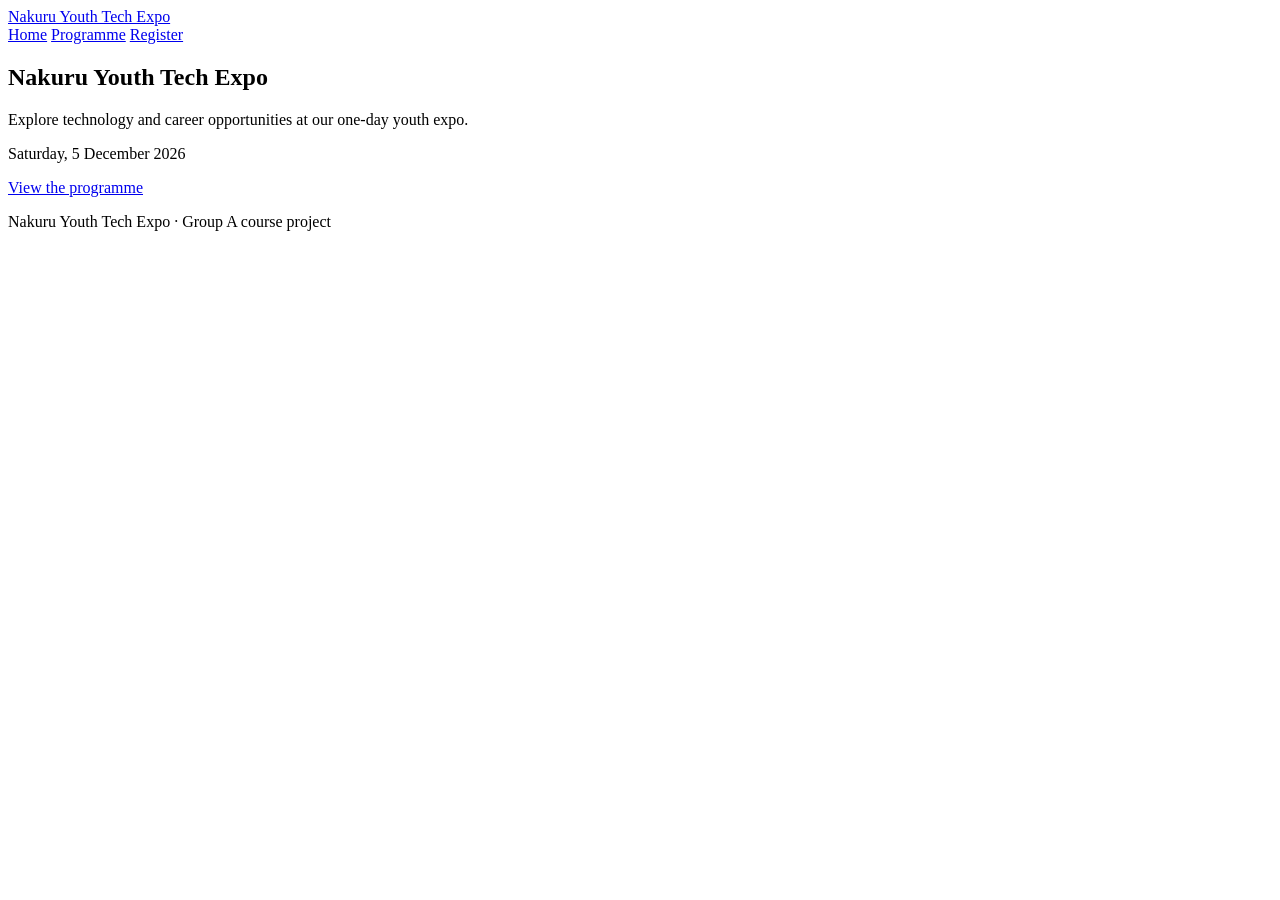
==== index.html @ 0270a19d "Create initial three-page structure for Nakuru Youth Tech Expo" ====
<!DOCTYPE html>
<html lang="en">
<head>
  <meta charset="UTF-8">
  <meta name="viewport" content="width=device-width, initial-scale=1">
  <title>Home | Nakuru Youth Tech Expo</title>

  <!-- All three pages share the same stylesheet and script. -->
  <link rel="stylesheet" href="css/style.css">
  <script src="js/script.js" defer></script>
</head>
<body>
  <header>
    <a href="index.html">Nakuru Youth Tech Expo</a>

    <!-- Keep the links in the same order on every page.
         Move aria-current="page" to the link for the page you are editing. -->
    <nav aria-label="Main navigation">
      <a href="index.html" aria-current="page">Home</a>
      <a href="programme.html">Programme</a>
      <a href="register.html">Register</a>
    </nav>
  </header>

  <main>
    <section aria-labelledby="expo-heading">
      <h1 id="expo-heading">Nakuru Youth Tech Expo</h1>
      <p>Explore technology and career opportunities at our one-day youth expo.</p>
      <p><time datetime="2026-12-05">Saturday, 5 December 2026</time></p>
      <a href="programme.html">View the programme</a>
    </section>
  </main>

  <footer>
    <p>Nakuru Youth Tech Expo · Group A course project</p>
  </footer>
</body>
</html>
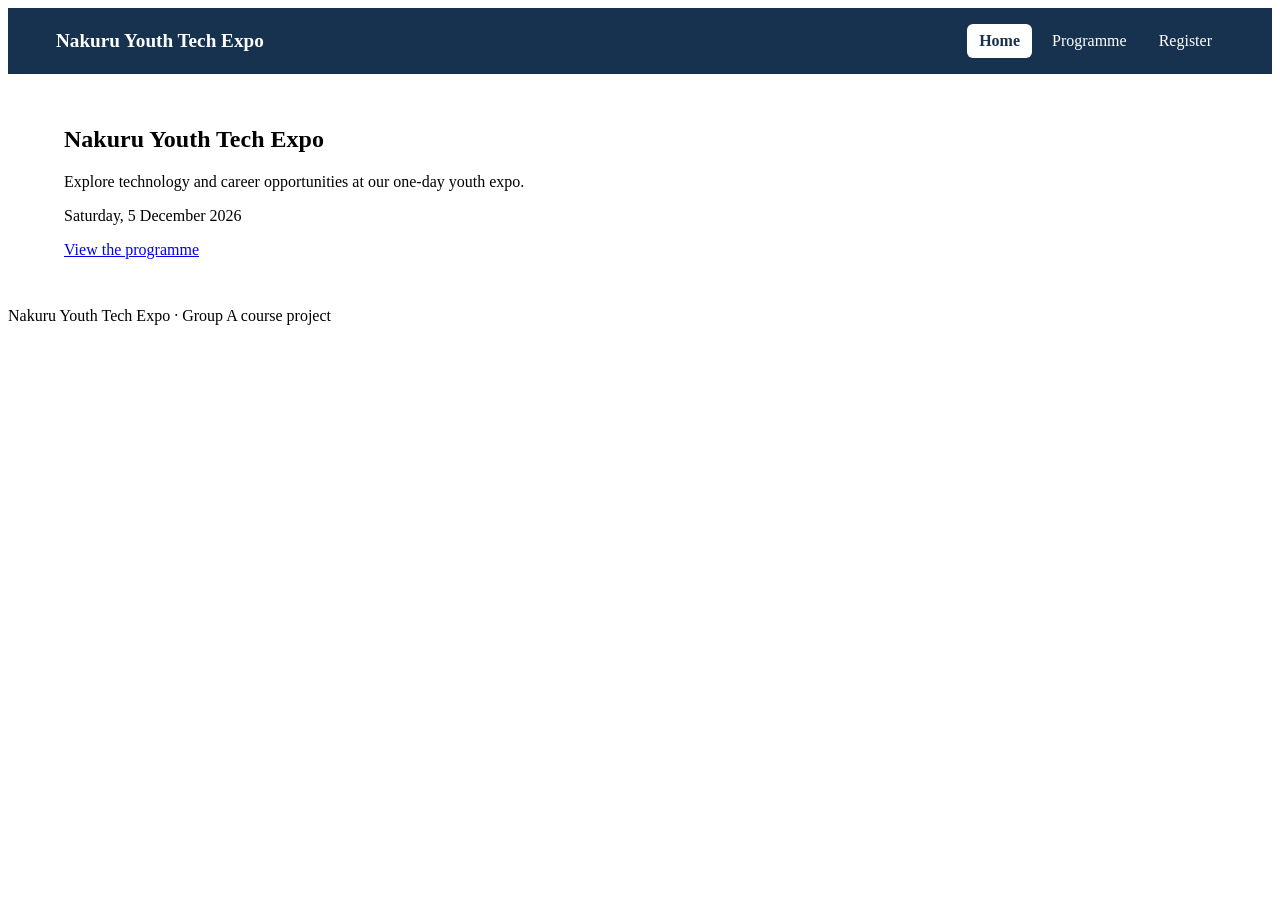
==== commit ad5d4c5e: "Add mobile navigation toggle" ====
--- a/index.html
+++ b/index.html
@@ -13,9 +13,19 @@
   <header>
     <a href="index.html">Nakuru Youth Tech Expo</a>
 
-    <!-- Keep the links in the same order on every page.
-         Move aria-current="page" to the link for the page you are editing. -->
-    <nav aria-label="Main navigation">
+    <!-- JavaScript reveals this button on mobile. Without it, the links stay visible. -->
+    <button
+      class="menu-toggle"
+      type="button"
+      aria-controls="main-nav"
+      aria-expanded="false"
+      hidden
+    >
+      Menu
+    </button>
+
+    <!-- Keep the same link order on every page and mark the current page. -->
+    <nav id="main-nav" aria-label="Main navigation">
       <a href="index.html" aria-current="page">Home</a>
       <a href="programme.html">Programme</a>
       <a href="register.html">Register</a>
--- a/css/style.css
+++ b/css/style.css
@@ -0,0 +1,214 @@
+/* Start with one column so the profiles are easy to read on phones. */
+.speaker-grid {
+  display: grid;
+  gap: 1.25rem;
+}
+
+.speaker-card {
+  min-width: 0;
+  padding: 1rem;
+  border: 1px solid #d8e0e8;
+  border-radius: 0.75rem;
+  background: #fff;
+}
+
+/* Use the same frame for every portrait without stretching the image. */
+.speaker-card img {
+  display: block;
+  width: 100%;
+  aspect-ratio: 4 / 3;
+  object-fit: cover;
+  object-position: center 30%;
+  border-radius: 0.5rem;
+}
+
+/* Add columns when there is enough space for the profile text. */
+@media (min-width: 768px) {
+  .speaker-grid {
+    grid-template-columns: repeat(2, minmax(0, 1fr));
+  }
+}
+
+@media (min-width: 1024px) {
+  .speaker-grid {
+    grid-template-columns: repeat(3, minmax(0, 1fr));
+  }
+}
+
+/* Keep the page readable on wide screens and leave space at the edges. */
+main {
+  width: calc(100% - 2rem);
+  max-width: 72rem;
+  margin-inline: auto;
+  padding-block: 2rem;
+}
+
+/* Fit the whole portrait in a consistent frame without cropping faces. */
+.speaker-card img {
+  width: 100%;
+  height: 13rem;
+  aspect-ratio: auto;
+  object-fit: contain;
+  object-position: center;
+  background-color: #f1f5f9;
+}
+
+/* Give the schedule room to breathe while letting long titles wrap. */
+.schedule-table {
+  width: 100%;
+  border-collapse: collapse;
+}
+
+.schedule-table caption {
+  padding-bottom: 0.5rem;
+  text-align: left;
+}
+
+.schedule-table th,
+.schedule-table td {
+  padding: 0.65rem 0.5rem;
+  border-bottom: 1px solid #d8e0e8;
+  text-align: left;
+  vertical-align: top;
+}
+
+.schedule-table thead {
+  background-color: #16324f;
+  color: #fff;
+}
+
+.schedule-table tbody tr:nth-child(even) {
+  background-color: #f1f5f9;
+}
+
+/* Keep the form compact on desktop and let it fill the space on phones. */
+.registration-form {
+  box-sizing: border-box;
+  max-width: 36rem;
+  padding: 1.25rem;
+  border: 1px solid #d8e0e8;
+  border-radius: 0.75rem;
+  background-color: #f1f5f9;
+}
+
+.registration-form p {
+  margin: 0 0 1rem;
+}
+
+.registration-form label {
+  display: block;
+  margin-bottom: 0.35rem;
+  font-weight: 600;
+}
+
+.registration-form input,
+.registration-form select {
+  box-sizing: border-box;
+  width: 100%;
+  min-height: 44px;
+  padding: 0.6rem;
+  border: 1px solid #718096;
+  border-radius: 0.4rem;
+  background-color: #fff;
+  color: #16324f;
+  font: inherit;
+}
+
+.registration-form button {
+  min-height: 44px;
+  padding: 0.65rem 1rem;
+  border: 0;
+  border-radius: 0.4rem;
+  background-color: #16324f;
+  color: #fff;
+  font: inherit;
+  cursor: pointer;
+}
+
+.registration-form button:hover {
+  background-color: #244b70;
+}
+
+/* Make the active control easy to spot when navigating with Tab. */
+.registration-form :focus-visible {
+  outline: 3px solid #2164a8;
+  outline-offset: 3px;
+}
+
+/* Shared header: stack the brand and navigation on small screens. */
+body > header {
+  display: flex;
+  flex-direction: column;
+  align-items: flex-start;
+  gap: 0.75rem;
+  padding: 1rem clamp(1rem, 4vw, 3rem);
+  background-color: #16324f;
+  color: #fff;
+}
+
+body > header > a {
+  color: inherit;
+  font-size: 1.2rem;
+  font-weight: 700;
+  text-decoration: none;
+}
+
+/* Let the links wrap if the screen is too narrow for one row. */
+body > header nav {
+  display: flex;
+  flex-wrap: wrap;
+  gap: 0.25rem 0.5rem;
+}
+
+body > header nav a {
+  display: block;
+  padding: 0.5rem 0.75rem;
+  border-radius: 0.375rem;
+  color: inherit;
+  text-decoration: none;
+}
+
+body > header nav a:hover {
+  background-color: #284b6b;
+}
+
+/* Each page already marks its own link with aria-current="page". */
+body > header nav a[aria-current="page"] {
+  background-color: #fff;
+  color: #16324f;
+  font-weight: 700;
+}
+
+body > header a:focus-visible {
+  outline: 3px solid #ffd166;
+  outline-offset: 3px;
+}
+
+/* On wider screens, place the brand and links on the same row. */
+@media (min-width: 768px) {
+  body > header {
+    flex-direction: row;
+    align-items: center;
+    justify-content: space-between;
+  }
+}
+
+.menu-toggle {
+  padding: 0.5rem 0.75rem;
+  border: 1px solid currentColor;
+  border-radius: 0.375rem;
+  background: transparent;
+  color: inherit;
+  font: inherit;
+  cursor: pointer;
+}
+
+.menu-toggle:focus-visible {
+  outline: 3px solid #ffd166;
+  outline-offset: 3px;
+}
+
+/* The existing display: flex rule would otherwise override hidden. */
+body > header nav[hidden] {
+  display: none;
+}
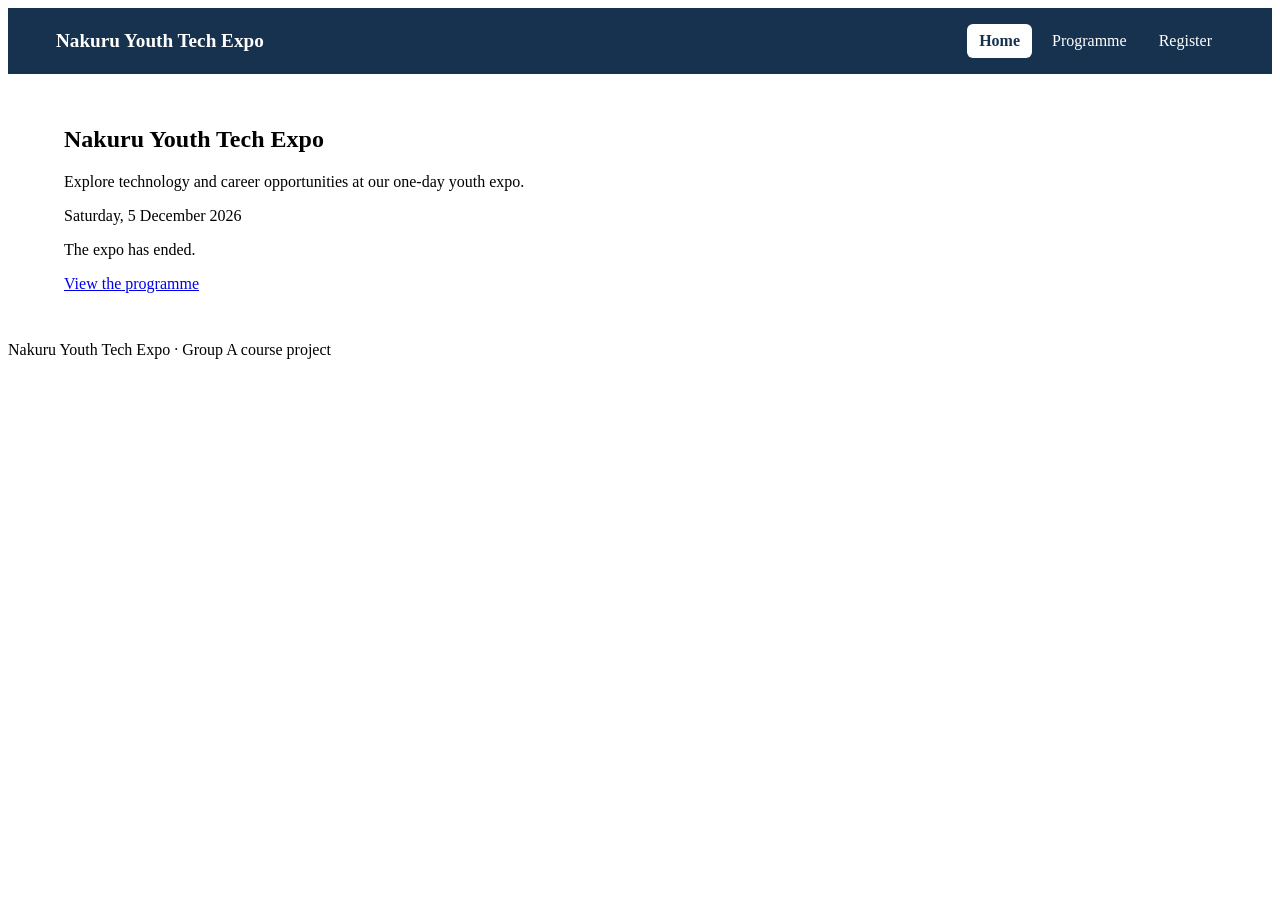
==== commit 780bd45b: "Add live expo countdown to the home page" ====
--- a/index.html
+++ b/index.html
@@ -13,7 +13,8 @@
   <header>
     <a href="index.html">Nakuru Youth Tech Expo</a>
 
-    <!-- JavaScript reveals this button on mobile. Without it, the links stay visible. -->
+    <!-- JavaScript shows the Menu button on mobile. Without JavaScript,
+         the navigation links stay visible. -->
     <button
       class="menu-toggle"
       type="button"
@@ -37,6 +38,10 @@
       <h1 id="expo-heading">Nakuru Youth Tech Expo</h1>
       <p>Explore technology and career opportunities at our one-day youth expo.</p>
       <p><time datetime="2026-12-05">Saturday, 5 December 2026</time></p>
+
+      <!-- The shared script fills in and reveals the countdown. -->
+      <p id="expo-countdown" hidden></p>
+
       <a href="programme.html">View the programme</a>
     </section>
   </main>
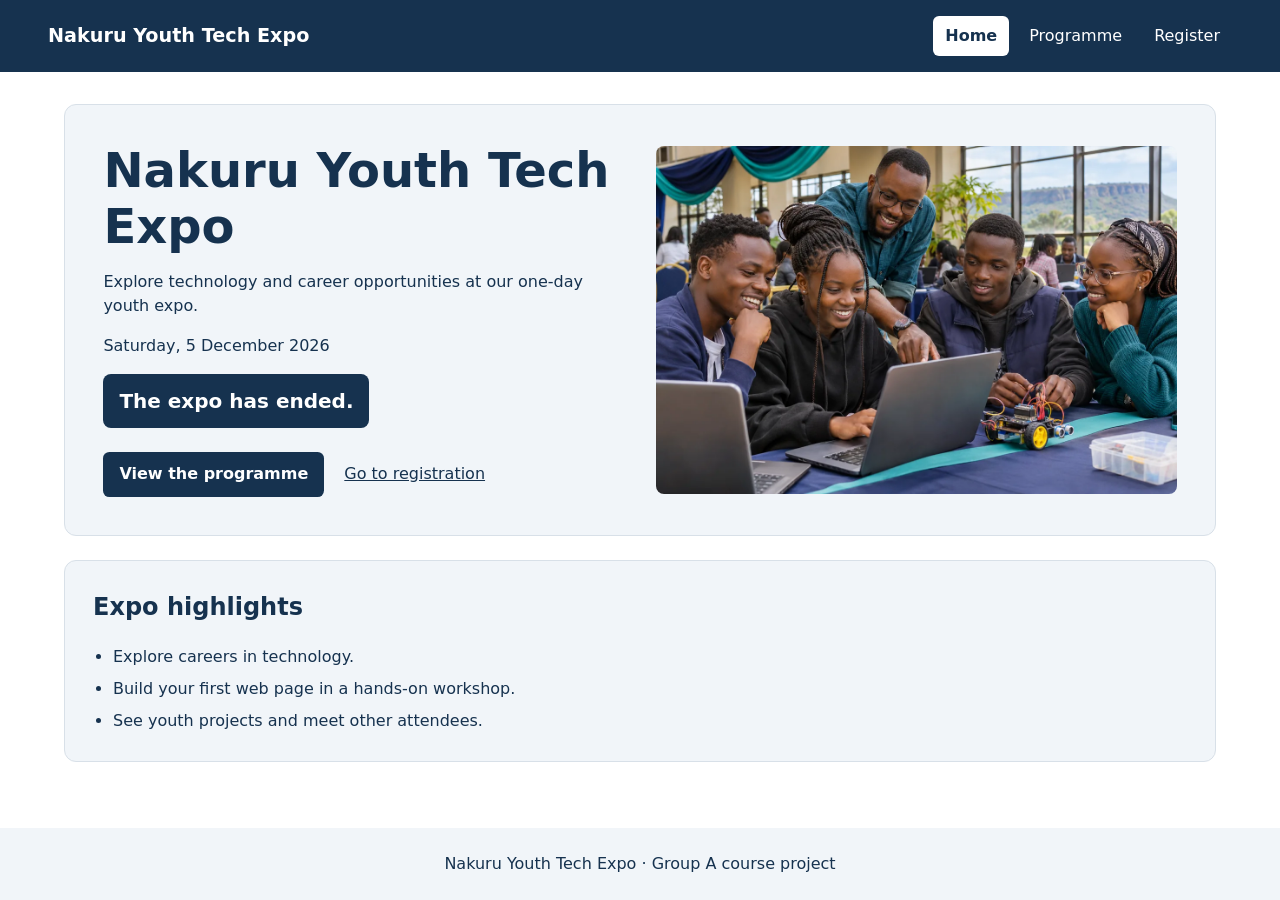
==== commit c4762ca2: "Polish expo layouts and add registration FAQ" ====
--- a/index.html
+++ b/index.html
@@ -25,7 +25,6 @@
       Menu
     </button>
 
-    <!-- Keep the same link order on every page and mark the current page. -->
     <nav id="main-nav" aria-label="Main navigation">
       <a href="index.html" aria-current="page">Home</a>
       <a href="programme.html">Programme</a>
@@ -33,16 +32,39 @@
     </nav>
   </header>
 
-  <main>
-    <section aria-labelledby="expo-heading">
-      <h1 id="expo-heading">Nakuru Youth Tech Expo</h1>
-      <p>Explore technology and career opportunities at our one-day youth expo.</p>
-      <p><time datetime="2026-12-05">Saturday, 5 December 2026</time></p>
+  <main class="home-layout">
+    <!-- Only the introduction and image share a row on desktop. -->
+    <section class="home-hero" aria-labelledby="expo-heading">
+      <div class="home-hero-copy">
+        <h1 id="expo-heading">Nakuru Youth Tech Expo</h1>
+        <p>Explore technology and career opportunities at our one-day youth expo.</p>
+        <p><time datetime="2026-12-05">Saturday, 5 December 2026</time></p>
 
-      <!-- The shared script fills in and reveals the countdown. -->
-      <p id="expo-countdown" hidden></p>
+        <!-- The shared script fills in and reveals the countdown. -->
+        <p id="expo-countdown" hidden></p>
 
-      <a href="programme.html">View the programme</a>
+        <div class="home-actions">
+          <a class="home-primary-link" href="programme.html">View the programme</a>
+          <a href="register.html">Go to registration</a>
+        </div>
+      </div>
+
+      <img
+        class="home-hero-image"
+        src="images/expo-workshop.webp"
+        alt="Young people and a mentor working with laptops and a small robot at a technology workshop"
+        width="1200"
+        height="800"
+      >
+    </section>
+
+    <section class="home-highlights" aria-labelledby="highlights-heading">
+      <h2 id="highlights-heading">Expo highlights</h2>
+      <ul>
+        <li>Explore careers in technology.</li>
+        <li>Build your first web page in a hands-on workshop.</li>
+        <li>See youth projects and meet other attendees.</li>
+      </ul>
     </section>
   </main>
 
--- a/css/style.css
+++ b/css/style.css
@@ -1,59 +1,187 @@
-/* Start with one column so the profiles are easy to read on phones. */
-.speaker-grid {
-  display: grid;
-  gap: 1.25rem;
-}
-
-.speaker-card {
-  min-width: 0;
-  padding: 1rem;
-  border: 1px solid #d8e0e8;
-  border-radius: 0.75rem;
-  background: #fff;
-}
-
-/* Use the same frame for every portrait without stretching the image. */
-.speaker-card img {
-  display: block;
-  width: 100%;
-  aspect-ratio: 4 / 3;
-  object-fit: cover;
-  object-position: center 30%;
-  border-radius: 0.5rem;
-}
-
-/* Add columns when there is enough space for the profile text. */
-@media (min-width: 768px) {
-  .speaker-grid {
-    grid-template-columns: repeat(2, minmax(0, 1fr));
-  }
-}
-
-@media (min-width: 1024px) {
-  .speaker-grid {
-    grid-template-columns: repeat(3, minmax(0, 1fr));
-  }
-}
-
-/* Keep the page readable on wide screens and leave space at the edges. */
-main {
+/* Shared colours and typography for all three pages. */
+:root {
+  --color-ink: #16324f;
+  --color-surface: #fff;
+  --color-muted-surface: #f1f5f9;
+  --color-border: #d8e0e8;
+  --color-control-border: #718096;
+  --color-hover: #284b6b;
+  --color-focus: #2164a8;
+  --color-header-focus: #ffd166;
+  --font-body: system-ui, sans-serif;
+}
+
+/* Leave room for the sticky header when jumping to a heading. */
+html {
+  scroll-padding-top: 9rem;
+}
+
+body {
+  margin: 0;
+  min-height: 100vh;
+  display: flex;
+  flex-direction: column;
+  background-color: var(--color-surface);
+  color: var(--color-ink);
+  font-family: var(--font-body);
+  line-height: 1.5;
+}
+
+/* Main fills spare space on short pages and grows on long pages. */
+body > main {
+  flex: 1 0 auto;
   width: calc(100% - 2rem);
   max-width: 72rem;
   margin-inline: auto;
   padding-block: 2rem;
 }
 
-/* Fit the whole portrait in a consistent frame without cropping faces. */
+body > footer {
+  padding: 1rem;
+  background-color: var(--color-muted-surface);
+  text-align: center;
+}
+
+body > footer p {
+  margin: 0;
+}
+
+main a {
+  color: var(--color-ink);
+}
+
+main a:hover {
+  color: var(--color-hover);
+  text-decoration-thickness: 2px;
+}
+
+/* Show a visible outline when navigating with the keyboard. */
+a:focus-visible,
+button:focus-visible,
+input:focus-visible,
+select:focus-visible,
+summary:focus-visible {
+  outline: 3px solid var(--color-focus);
+  outline-offset: 3px;
+}
+
+/* Shared header: stack the brand and menu on small screens. */
+body > header {
+  position: sticky;
+  top: 0;
+  z-index: 10;
+  display: flex;
+  flex-direction: column;
+  align-items: flex-start;
+  gap: 0.75rem;
+  padding: 1rem clamp(1rem, 4vw, 3rem);
+  background-color: var(--color-ink);
+  color: var(--color-surface);
+}
+
+body > header > a {
+  color: inherit;
+  font-size: 1.2rem;
+  font-weight: 700;
+  text-decoration: none;
+}
+
+body > header > a:hover {
+  text-decoration: underline;
+}
+
+body > header nav {
+  display: flex;
+  flex-wrap: wrap;
+  gap: 0.25rem 0.5rem;
+}
+
+/* The flex rule would otherwise override the hidden attribute. */
+body > header nav[hidden] {
+  display: none;
+}
+
+body > header nav a {
+  display: block;
+  padding: 0.5rem 0.75rem;
+  border-radius: 0.375rem;
+  color: inherit;
+  text-decoration: none;
+}
+
+body > header nav a:hover {
+  background-color: var(--color-hover);
+  text-decoration: underline;
+}
+
+body > header nav a[aria-current="page"] {
+  background-color: var(--color-surface);
+  color: var(--color-ink);
+  font-weight: 700;
+}
+
+body > header :is(a, button):focus-visible {
+  outline-color: var(--color-header-focus);
+}
+
+.menu-toggle {
+  min-height: 44px;
+  padding: 0.5rem 0.75rem;
+  border: 1px solid currentColor;
+  border-radius: 0.375rem;
+  background-color: transparent;
+  color: inherit;
+  font: inherit;
+  cursor: pointer;
+}
+
+.menu-toggle:hover {
+  background-color: var(--color-hover);
+}
+
+/* Style the countdown only after JavaScript reveals it. */
+#expo-countdown:not([hidden]) {
+  width: fit-content;
+  box-sizing: border-box;
+  max-width: 100%;
+  margin: 1rem 0 1.5rem;
+  padding: 0.75rem 1rem;
+  border-radius: 0.5rem;
+  background-color: var(--color-ink);
+  color: var(--color-surface);
+  font-size: clamp(1rem, 2vw, 1.25rem);
+  font-weight: 700;
+
+  /* Equal-width digits reduce movement as the seconds change. */
+  font-variant-numeric: tabular-nums;
+}
+
+/* Programme: one column on phones, with more columns at wider widths. */
+.speaker-grid {
+  display: grid;
+  grid-template-columns: minmax(0, 1fr);
+  gap: 1.25rem;
+}
+
+.speaker-card {
+  min-width: 0;
+  padding: 1rem;
+  border: 1px solid var(--color-border);
+  border-radius: 0.75rem;
+  background-color: var(--color-surface);
+}
+
+/* Fit the whole portrait into a consistent frame without cropping faces. */
 .speaker-card img {
+  display: block;
   width: 100%;
   height: 13rem;
-  aspect-ratio: auto;
   object-fit: contain;
   object-position: center;
-  background-color: #f1f5f9;
-}
-
-/* Give the schedule room to breathe while letting long titles wrap. */
+  border-radius: 0.5rem;
+  background-color: var(--color-muted-surface);
+}
+
 .schedule-table {
   width: 100%;
   border-collapse: collapse;
@@ -67,28 +195,28 @@
 .schedule-table th,
 .schedule-table td {
   padding: 0.65rem 0.5rem;
-  border-bottom: 1px solid #d8e0e8;
+  border-bottom: 1px solid var(--color-border);
   text-align: left;
   vertical-align: top;
 }
 
 .schedule-table thead {
-  background-color: #16324f;
-  color: #fff;
+  background-color: var(--color-ink);
+  color: var(--color-surface);
 }
 
 .schedule-table tbody tr:nth-child(even) {
-  background-color: #f1f5f9;
-}
-
-/* Keep the form compact on desktop and let it fill the space on phones. */
+  background-color: var(--color-muted-surface);
+}
+
+/* Register: keep the form compact and the controls easy to tap. */
 .registration-form {
   box-sizing: border-box;
   max-width: 36rem;
   padding: 1.25rem;
-  border: 1px solid #d8e0e8;
+  border: 1px solid var(--color-border);
   border-radius: 0.75rem;
-  background-color: #f1f5f9;
+  background-color: var(--color-muted-surface);
 }
 
 .registration-form p {
@@ -107,10 +235,10 @@
   width: 100%;
   min-height: 44px;
   padding: 0.6rem;
-  border: 1px solid #718096;
+  border: 1px solid var(--color-control-border);
   border-radius: 0.4rem;
-  background-color: #fff;
-  color: #16324f;
+  background-color: var(--color-surface);
+  color: var(--color-ink);
   font: inherit;
 }
 
@@ -119,96 +247,181 @@
   padding: 0.65rem 1rem;
   border: 0;
   border-radius: 0.4rem;
-  background-color: #16324f;
-  color: #fff;
+  background-color: var(--color-ink);
+  color: var(--color-surface);
   font: inherit;
   cursor: pointer;
 }
 
 .registration-form button:hover {
-  background-color: #244b70;
-}
-
-/* Make the active control easy to spot when navigating with Tab. */
-.registration-form :focus-visible {
-  outline: 3px solid #2164a8;
-  outline-offset: 3px;
-}
-
-/* Shared header: stack the brand and navigation on small screens. */
-body > header {
-  display: flex;
-  flex-direction: column;
-  align-items: flex-start;
-  gap: 0.75rem;
-  padding: 1rem clamp(1rem, 4vw, 3rem);
-  background-color: #16324f;
-  color: #fff;
-}
-
-body > header > a {
-  color: inherit;
-  font-size: 1.2rem;
+  background-color: var(--color-hover);
+}
+
+/* Keep the native disclosure marker so each FAQ looks expandable. */
+.expo-faq {
+  max-width: 42rem;
+  margin-block: 2rem;
+}
+
+.expo-faq details {
+  margin-block: 0.5rem;
+  padding: 0.75rem 1rem;
+  border: 1px solid var(--color-border);
+  border-radius: 0.5rem;
+  background-color: var(--color-muted-surface);
+}
+
+.expo-faq summary {
   font-weight: 700;
-  text-decoration: none;
-}
-
-/* Let the links wrap if the screen is too narrow for one row. */
-body > header nav {
-  display: flex;
-  flex-wrap: wrap;
-  gap: 0.25rem 0.5rem;
-}
-
-body > header nav a {
-  display: block;
-  padding: 0.5rem 0.75rem;
-  border-radius: 0.375rem;
-  color: inherit;
-  text-decoration: none;
-}
-
-body > header nav a:hover {
-  background-color: #284b6b;
-}
-
-/* Each page already marks its own link with aria-current="page". */
-body > header nav a[aria-current="page"] {
-  background-color: #fff;
-  color: #16324f;
-  font-weight: 700;
-}
-
-body > header a:focus-visible {
-  outline: 3px solid #ffd166;
-  outline-offset: 3px;
-}
-
-/* On wider screens, place the brand and links on the same row. */
+  cursor: pointer;
+}
+
+.expo-faq summary:hover {
+  text-decoration: underline;
+}
+
+.expo-faq details p {
+  margin: 0.75rem 0 0;
+}
+
+/* Tablet: put the brand and navigation on one row. */
 @media (min-width: 768px) {
+  html {
+    scroll-padding-top: 6rem;
+  }
+
   body > header {
     flex-direction: row;
     align-items: center;
     justify-content: space-between;
   }
-}
-
-.menu-toggle {
-  padding: 0.5rem 0.75rem;
-  border: 1px solid currentColor;
-  border-radius: 0.375rem;
-  background: transparent;
-  color: inherit;
-  font: inherit;
-  cursor: pointer;
-}
-
-.menu-toggle:focus-visible {
-  outline: 3px solid #ffd166;
-  outline-offset: 3px;
-}
-
-/* The existing display: flex rule would otherwise override hidden. */
-body > header nav[hidden] {
-  display: none;
+
+  .speaker-grid {
+    grid-template-columns: repeat(2, minmax(0, 1fr));
+  }
+}
+
+/* Desktop: use three profile columns and give the footer more room. */
+@media (min-width: 1024px) {
+  .speaker-grid {
+    grid-template-columns: repeat(3, minmax(0, 1fr));
+  }
+
+  body > footer {
+    padding: 1.5rem 2rem;
+  }
+}
+
+/* Give the two shorter pages a tighter content width than Programme. */
+body > main.home-layout,
+body > main:has(> .register-layout) {
+  max-width: 64rem;
+}
+
+.home-highlights {
+  margin-block-start: 1.5rem;
+  padding: clamp(1rem, 3vw, 1.75rem);
+  border: 1px solid var(--color-border);
+  border-radius: 0.75rem;
+  background-color: var(--color-muted-surface);
+}
+
+.home-highlights h2 {
+  margin-block-start: 0;
+}
+
+.home-highlights ul {
+  margin-block-end: 0;
+  padding-inline-start: 1.25rem;
+}
+
+.home-highlights li + li {
+  margin-block-start: 0.5rem;
+}
+
+/* On desktop, use the space beside the intro and form. */
+@media (min-width: 1024px) {
+  .home-layout,
+  .register-layout {
+    display: grid;
+    grid-template-columns: minmax(0, 3fr) minmax(0, 2fr);
+    gap: clamp(1.5rem, 4vw, 3rem);
+    align-content: start;
+    align-items: start;
+  }
+
+  .home-layout h1,
+  .home-highlights,
+  .register-layout h2 {
+    margin-block-start: 0;
+  }
+
+  .register-help .expo-faq {
+    margin-block-start: 0;
+  }
+
+  .register-layout .registration-form {
+    max-width: none;
+  }
+}
+
+/* Keep highlights below the hero; only the hero uses two columns. */
+body > main.home-layout {
+  display: block;
+  max-width: 72rem;
+}
+
+.home-hero {
+  display: grid;
+  gap: 1.5rem;
+  align-items: center;
+  padding: clamp(1rem, 3vw, 2.5rem);
+  border: 1px solid var(--color-border);
+  border-radius: 0.75rem;
+  background-color: var(--color-muted-surface);
+}
+
+.home-hero h1 {
+  margin-block: 0 1rem;
+  font-size: clamp(1.8rem, 4vw, 3rem);
+  line-height: 1.15;
+}
+
+.home-hero-image {
+  display: block;
+  width: 100%;
+  height: auto;
+  border-radius: 0.5rem;
+}
+
+.home-actions {
+  display: flex;
+  flex-wrap: wrap;
+  align-items: center;
+  gap: 0.75rem 1.25rem;
+}
+
+.home-actions .home-primary-link {
+  padding: 0.65rem 1rem;
+  border-radius: 0.4rem;
+  background-color: var(--color-ink);
+  color: var(--color-surface);
+  font-weight: 700;
+  text-decoration: none;
+}
+
+.home-actions .home-primary-link:hover {
+  background-color: var(--color-hover);
+  text-decoration: underline;
+}
+
+.home-layout .home-highlights {
+  margin-block-start: 1.5rem;
+}
+
+@media (min-width: 1024px) {
+  .home-hero {
+    grid-template-columns: minmax(0, 1fr) minmax(0, 1fr);
+    gap: 2rem;
+  }
 }
